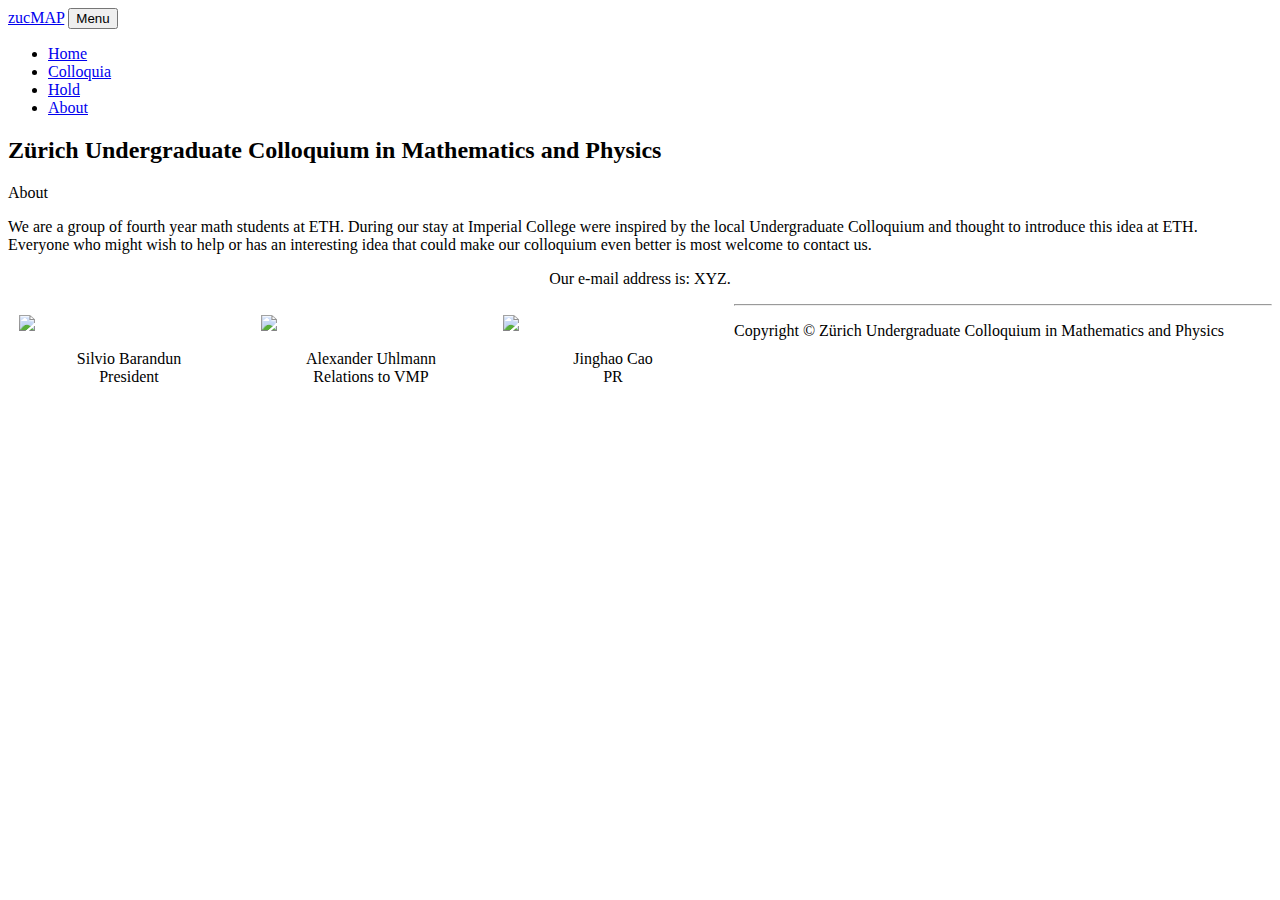
==== about.html @ e5b836ce "First" ====
<!DOCTYPE html>
<html lang="en">

<head>

  <meta charset="utf-8">
  <meta name="viewport" content="width=device-width, initial-scale=1, shrink-to-fit=no">
  <meta name="description" content="">
  <meta name="author" content="">

  <title>zucMAP - About</title>

  <!-- Bootstrap core CSS -->
  <link href="vendor/bootstrap/css/bootstrap.min.css" rel="stylesheet">

  <!-- Custom styles for this template -->


  <!-- Custom fonts for this template -->
  <!-- Computer Modern Serif-->
  <link href="Computer%20Modern/Serif/cmun-serif.css" rel='stylesheet' type='text/css'>


  <link href="css/clean-blog.css" rel="stylesheet">


  <style>
    div.gallery {
      margin: 11px;
      float: left;
      width: 220px;
    }
    div.gallery img {
      width: 100%;
      height: auto;
    }

    div.desc {
      padding: 15px;
      text-align: center;
    }
  </style>
</head>

<body>

  <!-- Navigation -->
  <nav class="navbar navbar-expand-lg navbar-light fixed-top" id="mainNav">
    <div class="container">
      <a class="navbar-brand" href="index.html">zucMAP</a>
      <button class="navbar-toggler navbar-toggler-right" type="button" data-toggle="collapse" data-target="#navbarResponsive" aria-controls="navbarResponsive" aria-expanded="false" aria-label="Toggle navigation">
        Menu
        <i class="fas fa-bars"></i>
      </button>
      <div class="collapse navbar-collapse" id="navbarResponsive">
        <ul class="navbar-nav ml-auto">
          <li class="nav-item">
            <a class="nav-link" href="index.html">Home</a>
          </li>
          <li class="nav-item">
            <a class="nav-link" href="colloquia.html">Colloquia</a>
          </li>
          <li class="nav-item">
            <a class="nav-link" href="hold.html">Hold</a>
          </li>
          <li class="nav-item">
            <a class="nav-link" href="about.html">About</a>
          </li>
        </ul>
      </div>
    </div>
  </nav>

  <!-- Page Header -->
  <header class="masthead" style="background-image: url('img/bb_llow.jpg')">
    <div class="overlay"></div>
    <div class="container">
      <div class="row">
        <div class="col-lg-12 col-md-8 mx-auto">
          <div class="page-heading">
            <h2>Zürich Undergraduate Colloquium in Mathematics and Physics</h2>
            <span class="subheading">About</span>
          </div>
        </div>
      </div>
    </div>
  </header>

  <!-- Main Content -->
  <div class="container">
    <div class="row">
      <div class="col-lg-8 col-md-10 mx-auto ">
        <!-- <h2>My name is Silvio</h2> -->
        <p>We are a group of fourth year math students at ETH.
          During our stay at Imperial College were inspired by the local Undergraduate Colloquium and
          thought to introduce this idea at ETH.<br>
          Everyone who might wish to help or has an interesting idea that could make our colloquium even better is most welcome to contact us.</p>
        <p style="text-align:center">
          Our e-mail address is: XYZ.
        </p>
        <div class="gallery">
          <img src="img/profile-placeholder.png" >
          <div class="desc">Silvio Barandun<br>President</div>
        </div>

        <div class="gallery">
          <img src="img/profile-placeholder.png">
          <div class="desc">Alexander Uhlmann<br>Relations to VMP</div>
        </div>

        <div class="gallery">
          <img src="img/profile-placeholder.png">
          <div class="desc">Jinghao Cao<br>PR</div>
        </div>
        </div>
    </div>
  </div>

  <hr>

  <!-- Footer -->
  <footer>
    <div class="container">
      <div class="row">
        <div class="col-lg-8 col-md-10 mx-auto">
          <p class="copyright text-muted">Copyright &copy; Zürich Undergraduate Colloquium in Mathematics and Physics</p>
        </div>
      </div>
    </div>
  </footer>

  <!-- Bootstrap core JavaScript -->
  <script src="vendor/jquery/jquery.min.js"></script>
  <script src="vendor/bootstrap/js/bootstrap.bundle.min.js"></script>

  <!-- Custom scripts for this template -->
  <script src="js/clean-blog.min.js"></script>

</body>

</html>
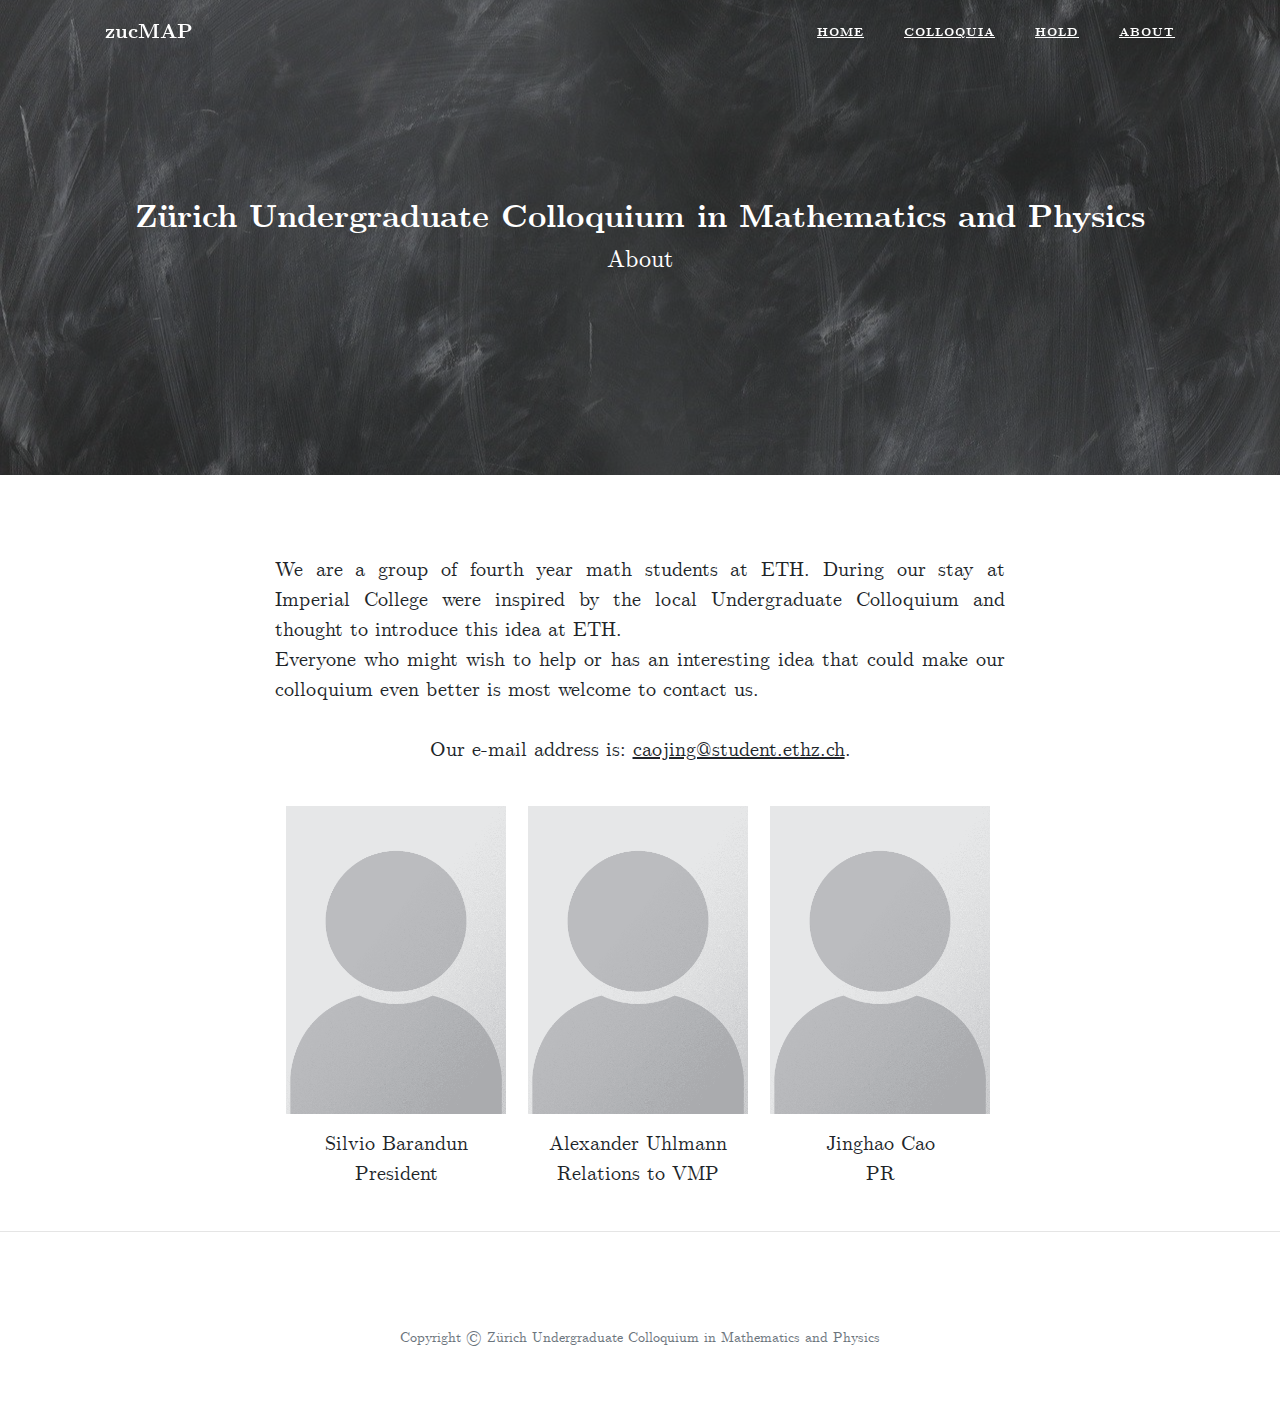
==== commit 77a04971: "Add files via upload" ====
--- a/about.html
+++ b/about.html
@@ -96,7 +96,7 @@
           thought to introduce this idea at ETH.<br>
           Everyone who might wish to help or has an interesting idea that could make our colloquium even better is most welcome to contact us.</p>
         <p style="text-align:center">
-          Our e-mail address is: XYZ.
+          Our e-mail address is: <a href="mailto:caojing@student.ethz.ch">caojing@student.ethz.ch</a>.
         </p>
         <div class="gallery">
           <img src="img/profile-placeholder.png" >
--- a/css/clean-blog.css
+++ b/css/clean-blog.css
@@ -0,0 +1,419 @@
+/*!
+ * Start Bootstrap - Clean Blog v5.0.8 (https://startbootstrap.com/template-overviews/clean-blog)
+ * Copyright 2013-2019 Start Bootstrap
+ * Licensed under MIT (https://github.com/BlackrockDigital/startbootstrap-clean-blog/blob/master/LICENSE)
+ */
+
+
+body {
+  font-family: "Computer Modern Serif", Serif;
+  font-size: 20px;
+  color: #212529;
+  text-align: justify;
+  text-justify: inter-word;
+}
+
+p {
+  font-family: "Computer Modern Serif", Serif;
+  line-height: 1.5;
+  margin: 30px 0;
+  text-align: justify;
+  text-justify: inter-word;
+}
+
+p a {
+  text-decoration: underline;
+}
+
+ul a{
+  text-decoration: underline;
+}
+
+h1,
+h2,
+h3,
+h4,
+h5,
+h6 {
+  font-weight: 800;
+}
+
+a {
+  color: #212529;
+  transition: all 0.2s;
+}
+
+a:focus, a:hover {
+  color: #0085A1;
+}
+
+blockquote {
+  font-style: italic;
+  color: #868e96;
+}
+
+.section-heading {
+  font-size: 36px;
+  font-weight: 700;
+  margin-top: 60px;
+}
+
+.caption {
+  font-size: 14px;
+  font-style: italic;
+  display: block;
+  margin: 0;
+  padding: 10px;
+  text-align: center;
+  border-bottom-right-radius: 5px;
+  border-bottom-left-radius: 5px;
+}
+
+::-moz-selection {
+  color: #fff;
+  background: #0085A1;
+  text-shadow: none;
+}
+
+::selection {
+  color: #fff;
+  background: #0085A1;
+  text-shadow: none;
+}
+
+img::-moz-selection {
+  color: #fff;
+  background: transparent;
+}
+
+img::selection {
+  color: #fff;
+  background: transparent;
+}
+
+img::-moz-selection {
+  color: #fff;
+  background: transparent;
+}
+
+#mainNav {
+  position: absolute;
+  border-bottom: 1px solid #e9ecef;
+  background-color: white;
+  font-family: "Computer Modern Serif", Serif;
+}
+
+#mainNav .navbar-brand {
+  font-weight: 800;
+  color: #343a40;
+}
+
+#mainNav .navbar-toggler {
+  font-size: 12px;
+  font-weight: 800;
+  padding: 13px;
+  text-transform: uppercase;
+  color: #343a40;
+}
+
+#mainNav .navbar-nav > li.nav-item > a {
+  font-size: 12px;
+  font-weight: 800;
+  letter-spacing: 1px;
+  text-transform: uppercase;
+}
+
+@media only screen and (min-width: 992px) {
+  #mainNav {
+    border-bottom: 1px solid transparent;
+    background: transparent;
+  }
+  #mainNav .navbar-brand {
+    padding: 10px 20px;
+    color: #fff;
+  }
+  #mainNav .navbar-brand:focus, #mainNav .navbar-brand:hover {
+    color: rgba(255, 255, 255, 0.8);
+  }
+  #mainNav .navbar-nav > li.nav-item > a {
+    padding: 10px 20px;
+    color: #fff;
+  }
+  #mainNav .navbar-nav > li.nav-item > a:focus, #mainNav .navbar-nav > li.nav-item > a:hover {
+    color: rgba(255, 255, 255, 0.8);
+  }
+}
+
+@media only screen and (min-width: 992px) {
+  #mainNav {
+    transition: background-color 0.2s;
+    /* Force Hardware Acceleration in WebKit */
+    transform: translate3d(0, 0, 0);
+    -webkit-backface-visibility: hidden;
+  }
+  #mainNav.is-fixed {
+    /* when the user scrolls down, we hide the header right above the viewport */
+    position: fixed;
+    top: -67px;
+    transition: transform 0.2s;
+    border-bottom: 1px solid white;
+    background-color: rgba(255, 255, 255, 0.9);
+  }
+  #mainNav.is-fixed .navbar-brand {
+    color: #212529;
+  }
+  #mainNav.is-fixed .navbar-brand:focus, #mainNav.is-fixed .navbar-brand:hover {
+    color: #0085A1;
+  }
+  #mainNav.is-fixed .navbar-nav > li.nav-item > a {
+    color: #212529;
+  }
+  #mainNav.is-fixed .navbar-nav > li.nav-item > a:focus, #mainNav.is-fixed .navbar-nav > li.nav-item > a:hover {
+    color: #0085A1;
+  }
+  #mainNav.is-visible {
+    /* if the user changes the scrolling direction, we show the header */
+    transform: translate3d(0, 100%, 0);
+  }
+}
+
+header.masthead {
+  margin-bottom: 50px;
+  background: no-repeat center center;
+  background-color: #868e96;
+  background-attachment: scroll;
+  position: relative;
+  background-size: cover;
+}
+
+header.masthead .overlay {
+  position: absolute;
+  top: 0;
+  left: 0;
+  height: 100%;
+  width: 100%;
+  background-color: #212529;
+  opacity: 0.5;
+}
+
+header.masthead .page-heading,
+header.masthead .post-heading,
+header.masthead .site-heading {
+  padding: 200px 0 150px;
+  color: white;
+}
+
+@media only screen and (min-width: 768px) {
+  header.masthead .page-heading,
+  header.masthead .post-heading,
+  header.masthead .site-heading {
+    padding: 200px 0;
+  }
+}
+
+header.masthead .page-heading,
+header.masthead .site-heading {
+  text-align: center;
+}
+
+header.masthead .page-heading h1,
+header.masthead .site-heading h1 {
+  font-size: 50px;
+  margin-top: 0;
+}
+
+header.masthead .page-heading .subheading,
+header.masthead .site-heading .subheading {
+  font-size: 24px;
+  font-weight: 300;
+  line-height: 1.1;
+  display: block;
+  margin: 10px 0 0;
+}
+
+@media only screen and (min-width: 768px) {
+  header.masthead .page-heading h1,
+  header.masthead .site-heading h1 {
+    font-size: 80px;
+  }
+}
+
+header.masthead .post-heading h1 {
+  font-size: 35px;
+}
+
+header.masthead .post-heading .meta,
+header.masthead .post-heading .subheading {
+  line-height: 1.1;
+  display: block;
+}
+
+header.masthead .post-heading .subheading {
+  font-size: 24px;
+  font-weight: 600;
+  margin: 10px 0 30px;
+  font-family: 'Open Sans', 'Helvetica Neue', Helvetica, Arial, sans-serif;
+}
+
+header.masthead .post-heading .meta {
+  font-size: 20px;
+  font-weight: 300;
+  font-style: italic;
+  font-family: 'Lora', 'Times New Roman', serif;
+}
+
+header.masthead .post-heading .meta a {
+  color: #fff;
+}
+
+@media only screen and (min-width: 768px) {
+  header.masthead .post-heading h1 {
+    font-size: 55px;
+  }
+  header.masthead .post-heading .subheading {
+    font-size: 30px;
+  }
+}
+
+.post-preview > a {
+  color: #212529;
+}
+
+.post-preview > a:focus, .post-preview > a:hover {
+  text-decoration: none;
+  color: #0085A1;
+}
+
+.post-preview > a > .post-title {
+  font-size: 30px;
+  margin-top: 30px;
+  margin-bottom: 10px;
+}
+
+.post-preview > a > .post-subtitle {
+  font-weight: 300;
+  margin: 0 0 10px;
+}
+
+.post-preview > .post-meta {
+  font-size: 18px;
+  font-style: italic;
+  margin-top: 0;
+  color: #868e96;
+}
+
+.post-preview > .post-meta > a {
+  text-decoration: none;
+  color: #212529;
+}
+
+.post-preview > .post-meta > a:focus, .post-preview > .post-meta > a:hover {
+  text-decoration: underline;
+  color: #0085A1;
+}
+
+@media only screen and (min-width: 768px) {
+  .post-preview > a > .post-title {
+    font-size: 36px;
+  }
+}
+
+.floating-label-form-group {
+  font-size: 14px;
+  position: relative;
+  margin-bottom: 0;
+  padding-bottom: 0.5em;
+  border-bottom: 1px solid #dee2e6;
+}
+
+.floating-label-form-group input,
+.floating-label-form-group textarea {
+  font-size: 1.5em;
+  position: relative;
+  z-index: 1;
+  padding: 0;
+  resize: none;
+  border: none;
+  border-radius: 0;
+  background: none;
+  box-shadow: none !important;
+  font-family: 'Lora', 'Times New Roman', serif;
+}
+
+.floating-label-form-group input::-webkit-input-placeholder,
+.floating-label-form-group textarea::-webkit-input-placeholder {
+  color: #868e96;
+  font-family: 'Lora', 'Times New Roman', serif;
+}
+
+.floating-label-form-group label {
+  font-size: 0.85em;
+  line-height: 1.764705882em;
+  position: relative;
+  z-index: 0;
+  top: 2em;
+  display: block;
+  margin: 0;
+  transition: top 0.3s ease, opacity 0.3s ease;
+  vertical-align: middle;
+  vertical-align: baseline;
+  opacity: 0;
+}
+
+.floating-label-form-group .help-block {
+  margin: 15px 0;
+}
+
+.floating-label-form-group-with-value label {
+  top: 0;
+  opacity: 1;
+}
+
+.floating-label-form-group-with-focus label {
+  color: #0085A1;
+}
+
+form .form-group:first-child .floating-label-form-group {
+  border-top: 1px solid #dee2e6;
+}
+
+footer {
+  padding: 50px 0 65px;
+}
+
+footer .list-inline {
+  margin: 0;
+  padding: 0;
+}
+
+footer .copyright {
+  font-size: 14px;
+  margin-bottom: 0;
+  text-align: center;
+}
+
+.btn {
+  font-size: 14px;
+  font-weight: 800;
+  padding: 15px 25px;
+  letter-spacing: 1px;
+  text-transform: uppercase;
+  border-radius: 0;
+  font-family: 'Open Sans', 'Helvetica Neue', Helvetica, Arial, sans-serif;
+}
+
+.btn-primary {
+  background-color: #0085A1;
+  border-color: #0085A1;
+}
+
+.btn-primary:hover, .btn-primary:focus, .btn-primary:active {
+  color: #fff;
+  background-color: #00657b !important;
+  border-color: #00657b !important;
+}
+
+.btn-lg {
+  font-size: 16px;
+  padding: 25px 35px;
+}
